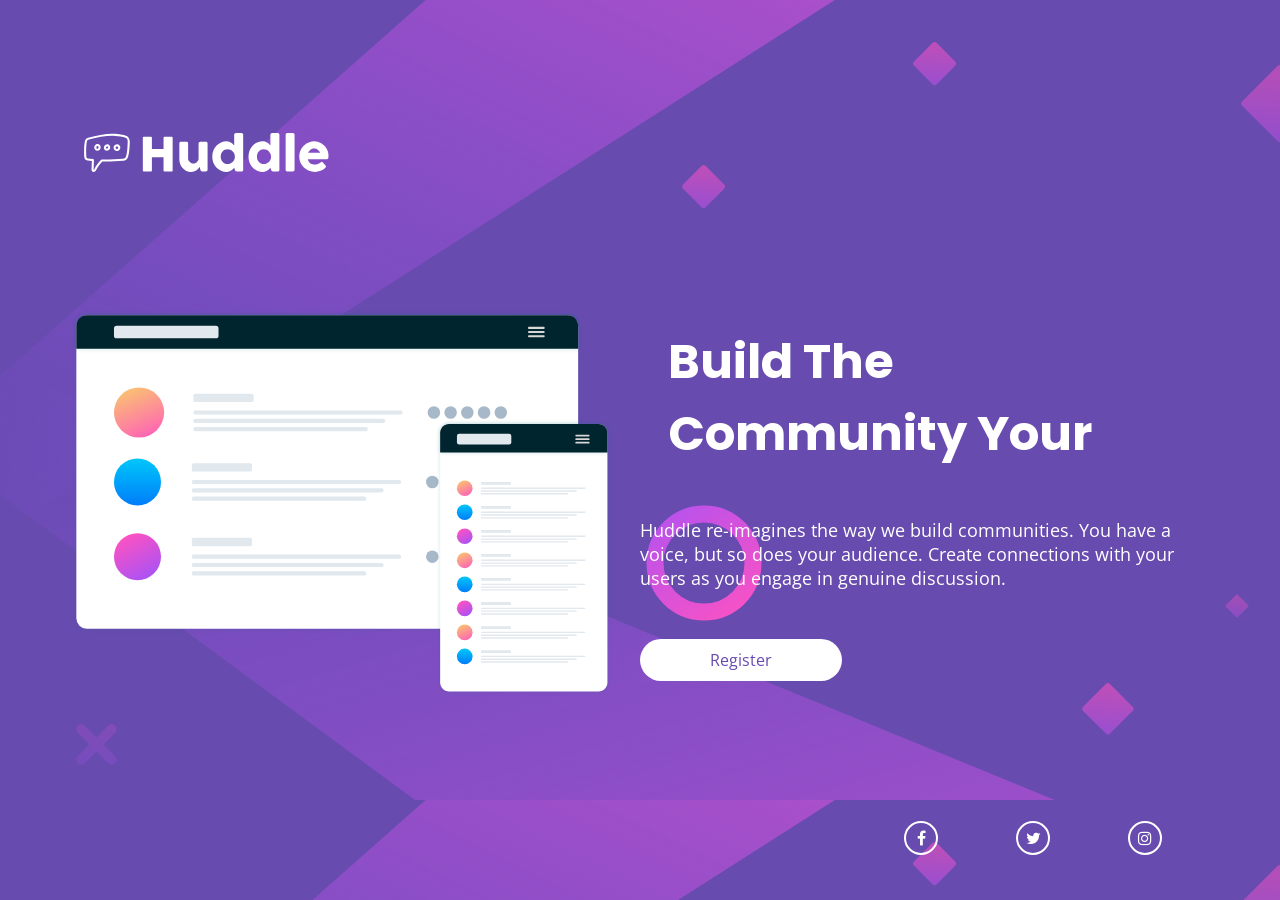
==== index.html @ 9ff85fba "aria label for accessibility" ====
<!DOCTYPE html>
<html lang="en">

<head>
  <meta charset="UTF-8">
  <meta name="viewport" content="width=device-width, initial-scale=1.0">
  <!-- displays site properly based on user's device -->
  <link rel="stylesheet prefetch" href="https://maxcdn.bootstrapcdn.com/font-awesome/4.6.1/css/font-awesome.min.css">
  <link rel="icon" type="image/png" sizes="32x32" href="./images/favicon-32x32.png">
  <link rel="stylesheet" type="text/css" media="screen" href="main.css" />
  <title>Frontend Mentor | Huddle landing page with single introductory section</title>
  <link href="https://fonts.googleapis.com/css?family=Poppins" rel="stylesheet">
  <link href="https://fonts.googleapis.com/css?family=Open+Sans" rel="stylesheet">
  <!-- Feel free to remove these styles or customise in your own stylesheet 👍 -->
  <style>
    .attribution {
      font-size: 11px;
      text-align: center;
    }

    .attribution a {
      color: hsl(228, 45%, 44%);
    }
  </style>
</head>

<body>
  <header>
    <img src="images/logo.svg" alt="logo image">
  </header>
  <main>
    <img src="images/illustration-mockups.svg" alt="illusttation mockups image">
    <aside>
      <h1>
        Build The Community 
        Your Fans Will Love
      </h1>
      <p>
        Huddle re-imagines the way we build communities. You have a voice, but so does your audience.
        Create connections with your users as you engage in genuine discussion.
      </p>
      <a href="" id="register">Register</a>
    </aside>
  </main>

  <footer>
    <div class="attribution">      
            
        <a href="" class="fa fa-facebook-f" aria-label="visit my facebook page" rel="noopener"></a>
        <a href="" class="fa fa-twitter" rel="noopener" aria-label="lets chat on twitter"></a>    
        <a href="" class="fa fa-instagram" rel="noopener" aria-label="check me out on instagram"></a>
        <!--
        <a href="mailto:ckmutezva@gmail.com" class="fa fa-envelope" target="_blank" rel="noopener"></a>
        <a href="https://www.linkedin.com/in/chamumutezva" class="fa fa-linkedin" rel="noopener"> </a> 
        <a href="https://github.com/ChamuMutezva" class="fa fa-github" rel="noopener"></a>
        <a href="" class="fa fa-instagram" rel="noopener"></a>
    -->
    </div>
  </footer>
</body>

</html>
---- main.css ----
body {
    background-image: url(images/bg-desktop.svg);
    background-color: hsl(257, 40%, 49%);
    font-family: "Open Sans", sans-serif;
    font-weight: 400;
    color: white;
}

header {
    margin: 5%;
}

h1 {
    font-family: "Poppins", sans-serif;
    line-height: 1.5em;
    font-size: xxx-large;
    height: 3em;
    width: 90%;
    overflow: hidden;
    text-align: start;
    margin: auto;
}
header img {
    margin: 5% 5%  5% 0;    
}

main {
    display: grid;
    grid-template-columns: 1fr 1fr;
    margin: 5%;
}

main img {
    width: 95%;
}

footer {
    width: 25%;
    margin-left: 70%;
    position: absolute;
    bottom: 5%;
}

footer div {
    display: grid;
    grid-template-columns: 1fr 1fr 1fr;
    list-style-type: none;
    column-gap: 5%;
}

footer div a {
    font-size: 48px;
}

/* a.fa {
    font-size: small;
} */

aside {
    display: grid;
    grid-template-columns: 1fr;
    align-items: center;
}

aside p {
    font-size: large;
}

#register {
    /*width: 150px;
    height: 30px;
    font-size: x-large;
     border: 1px solid red; */
    background-color: white;
    text-align: center;
    border-radius: 25px;
    color: hsl(257, 40%, 49%);
    padding: 10px 70px;
    justify-self: start;
    text-decoration: none;
}

.attribution a {
    width: 30px;
    height: 30px;
    text-align: center;
    line-height: 30px;
    font-size: 1rem;
    border: 2px solid white;
    border-radius: 50%;
    color: white !important;
    text-decoration: none;
    /* background-color: white; */
}

@media only screen and (max-width: 750px) {
    main {
        display: grid;
        grid-template-columns: 1fr;
        margin: 5%;
    }

    header img {       
        width: 135px;
    }

    h1 {        
        font-size: 1.6rem;        
        text-align: center;       
        margin: 15% auto 5%;
        font-weight: 600;
    }

    #register {
        margin: 5% auto 10%;
        
    }
    aside p {
        font-size: medium;
        text-align: center;
        font-weight: 100;
    }
    footer {
        width: 100%;
        margin: 0;
       position: relative;
        bottom: 5%;
    }

    footer div {
        width: 50%;
        margin: 10% auto;
    }
}
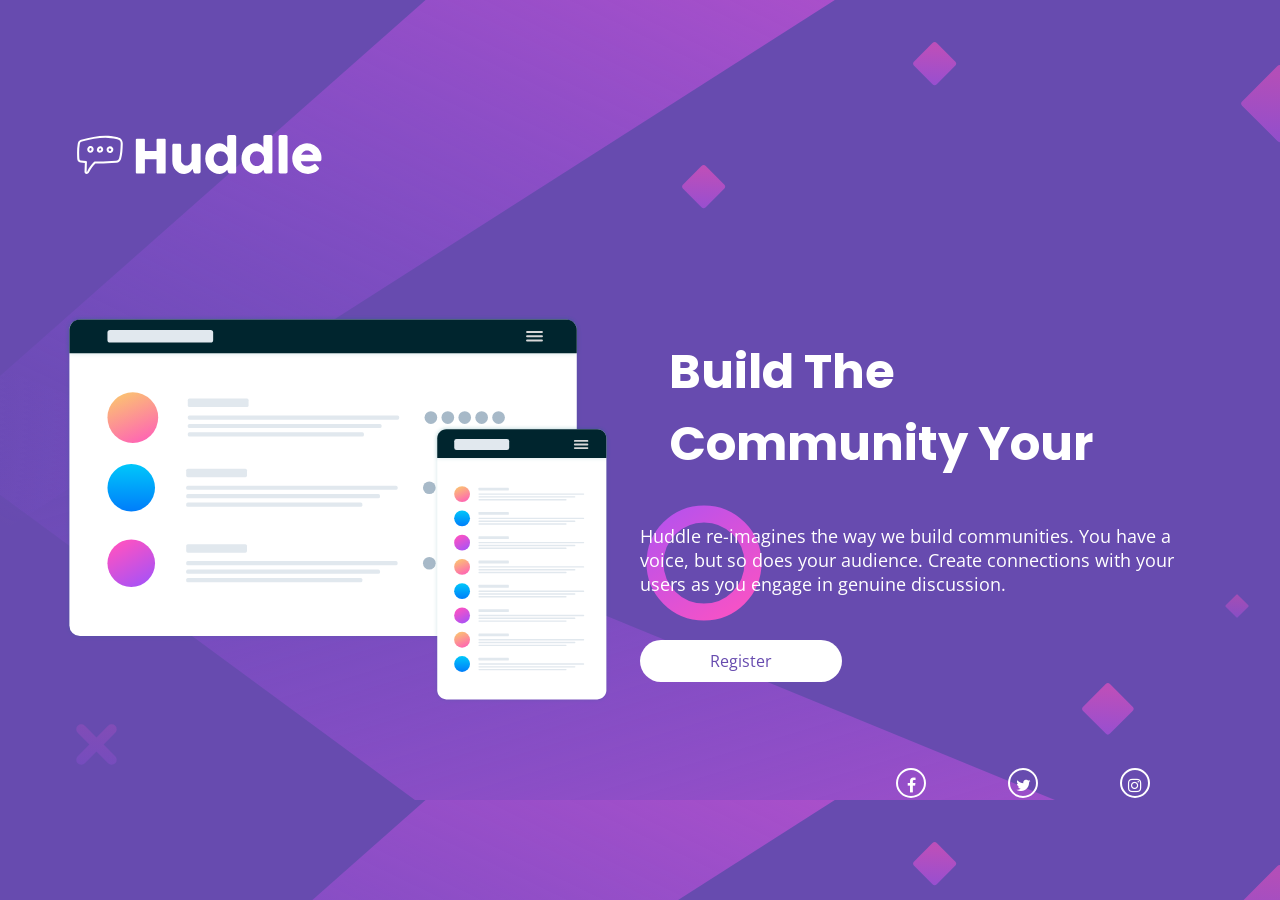
==== commit f20dc8c7: "service worker added" ====
--- a/index.html
+++ b/index.html
@@ -13,11 +13,6 @@
   <link href="https://fonts.googleapis.com/css?family=Open+Sans" rel="stylesheet">
   <!-- Feel free to remove these styles or customise in your own stylesheet 👍 -->
   <style>
-    .attribution {
-      font-size: 11px;
-      text-align: center;
-    }
-
     .attribution a {
       color: hsl(228, 45%, 44%);
     }
@@ -32,7 +27,7 @@
     <img src="images/illustration-mockups.svg" alt="illusttation mockups image">
     <aside>
       <h1>
-        Build The Community 
+        Build The Community
         Your Fans Will Love
       </h1>
       <p>
@@ -44,12 +39,12 @@
   </main>
 
   <footer>
-    <div class="attribution">      
-            
-        <a href="" class="fa fa-facebook-f" aria-label="visit my facebook page" rel="noopener"></a>
-        <a href="" class="fa fa-twitter" rel="noopener" aria-label="lets chat on twitter"></a>    
-        <a href="" class="fa fa-instagram" rel="noopener" aria-label="check me out on instagram"></a>
-        <!--
+    <div class="attribution">
+
+      <a href="#" class="fa fa-facebook-f" aria-label="visit my facebook page" rel="noopener"></a>
+      <a href="#" class="fa fa-twitter" rel="noopener" aria-label="lets chat on twitter"></a>
+      <a href="#" class="fa fa-instagram" rel="noopener" aria-label="check me out on instagram"></a>
+      <!--
         <a href="mailto:ckmutezva@gmail.com" class="fa fa-envelope" target="_blank" rel="noopener"></a>
         <a href="https://www.linkedin.com/in/chamumutezva" class="fa fa-linkedin" rel="noopener"> </a> 
         <a href="https://github.com/ChamuMutezva" class="fa fa-github" rel="noopener"></a>
@@ -57,6 +52,20 @@
     -->
     </div>
   </footer>
+  <script>
+    //register a service worker.
+    if ('serviceWorker' in navigator) {
+      window.addEventListener('load', () => {
+        navigator.serviceWorker.register('service-worker.js')
+          .then(registration => {
+            console.log('Service Worker is registered', registration);
+          })
+          .catch(err => {
+            console.error('Registration failed:', err);
+          });
+      });
+    }
+  </script>
 </body>
 
 </html>
--- a/main.css
+++ b/main.css
@@ -1,9 +1,15 @@
+* {
+    margin: 0;
+    padding: 0;
+    box-sizing: border-box;
+}
+
 body {
     background-image: url(images/bg-desktop.svg);
     background-color: hsl(257, 40%, 49%);
     font-family: "Open Sans", sans-serif;
     font-weight: 400;
-    color: white;
+    color: white;   
 }
 
 header {
@@ -36,9 +42,9 @@
 
 footer {
     width: 25%;
-    margin-left: 70%;
-    position: absolute;
-    bottom: 5%;
+    margin-left: 70%;   
+    bottom: 5%; 
+    margin-bottom: 5%;   
 }
 
 footer div {
@@ -52,9 +58,6 @@
     font-size: 48px;
 }
 
-/* a.fa {
-    font-size: small;
-} */
 
 aside {
     display: grid;
@@ -67,10 +70,7 @@
 }
 
 #register {
-    /*width: 150px;
-    height: 30px;
-    font-size: x-large;
-     border: 1px solid red; */
+    
     background-color: white;
     text-align: center;
     border-radius: 25px;
@@ -100,6 +100,10 @@
         margin: 5%;
     }
 
+    aside {        
+        margin-bottom: 5%;
+    }
+
     header img {       
         width: 135px;
     }
@@ -120,15 +124,26 @@
         text-align: center;
         font-weight: 100;
     }
-    footer {
+    footer { 
         width: 100%;
         margin: 0;
-       position: relative;
-        bottom: 5%;
+       position: relative;    
+        bottom: 2%;
     }
 
     footer div {
         width: 50%;
         margin: 10% auto;
     }
+}
+
+@media only screen and (min-width: 1440px) {
+    header, main {
+         margin: 0  5%; 
+    }
+    
+    body {
+        margin: 0 auto;
+    }
+
 }
